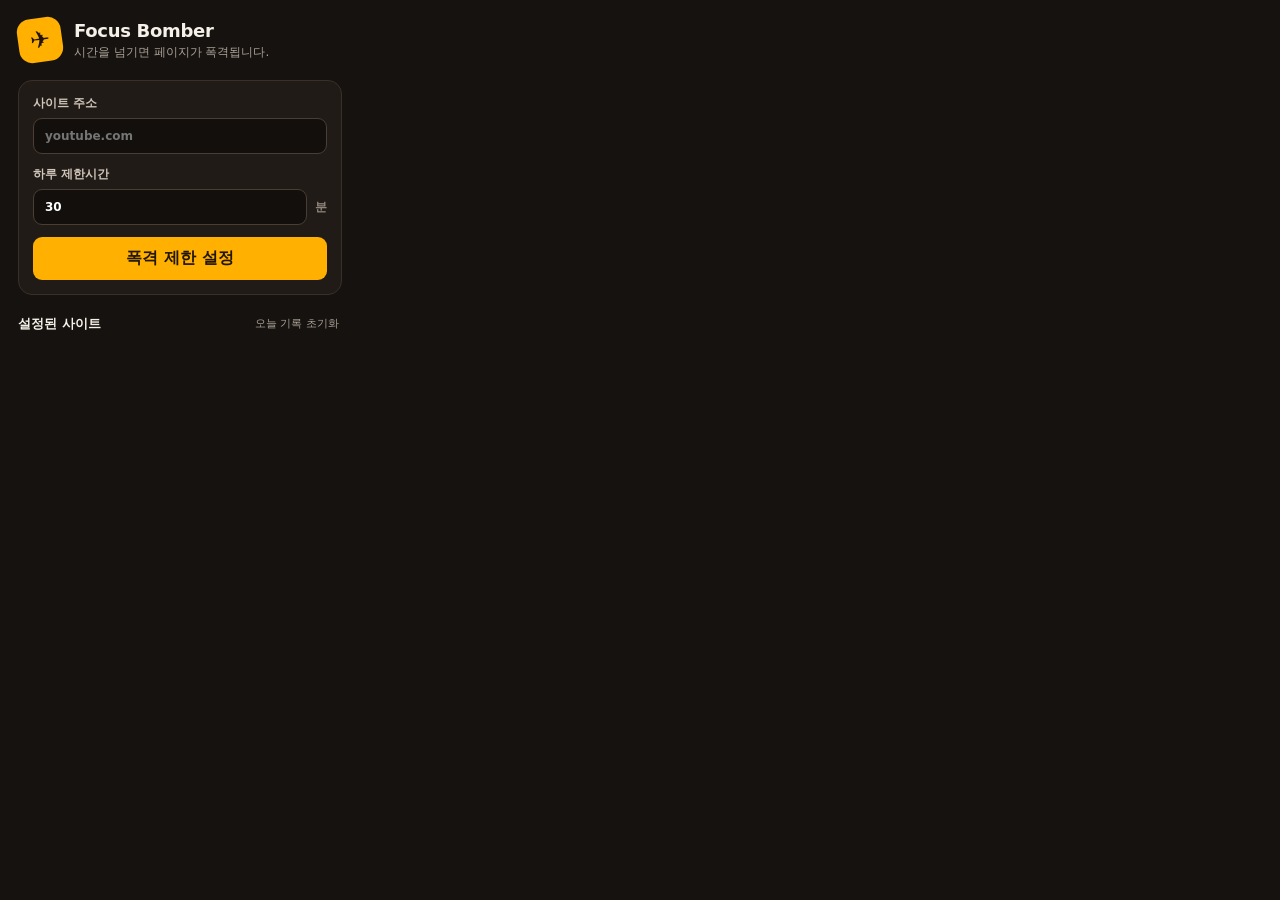
==== popup.html @ dd1b22a1 "Initial release of Focus Bomber" ====
<!doctype html>
<html lang="ko">
  <head>
    <meta charset="utf-8">
    <meta name="viewport" content="width=device-width, initial-scale=1">
    <title>Focus Bomber</title>
    <link rel="stylesheet" href="popup.css">
  </head>
  <body>
    <main>
      <header>
        <div class="logo">✈</div>
        <div><h1>Focus Bomber</h1><p>시간을 넘기면 페이지가 폭격됩니다.</p></div>
      </header>

      <form id="rule-form">
        <label>사이트 주소
          <input id="site" type="text" placeholder="youtube.com" required autocomplete="off">
        </label>
        <label>하루 제한시간
          <div class="time-row">
            <input id="minutes" type="number" min="1" max="1440" value="30" required>
            <span>분</span>
          </div>
        </label>
        <button class="primary" type="submit">폭격 제한 설정</button>
      </form>

      <section>
        <div class="section-title"><h2>설정된 사이트</h2><button id="reset-all" class="text-button">오늘 기록 초기화</button></div>
        <div id="rules" class="rules"></div>
      </section>
    </main>
    <template id="rule-template">
      <article class="rule">
        <div class="rule-main"><strong class="hostname"></strong><span class="usage"></span></div>
        <button class="test" title="현재 탭에서 시험 폭격 후 탭 닫기">시험·닫기</button>
        <label class="switch"><input class="enabled" type="checkbox"><span></span></label>
        <button class="delete" title="삭제" aria-label="삭제">×</button>
      </article>
    </template>
    <script src="popup.js"></script>
  </body>
</html>
---- popup.css ----
:root { color-scheme: dark; font-family: Inter, Pretendard, system-ui, sans-serif; }
* { box-sizing: border-box; }
body { margin: 0; width: 360px; color: #f6f1e8; background: #15120f; }
main { padding: 18px; }
header { display: flex; gap: 12px; align-items: center; margin-bottom: 18px; }
.logo { display:grid; place-items:center; width:44px; height:44px; border-radius:13px; background:#ffb000; color:#201506; font-size:24px; transform:rotate(-8deg); }
h1, h2, p { margin: 0; }
h1 { font-size: 18px; letter-spacing: -.3px; }
header p { margin-top: 3px; color: #aaa096; font-size: 12px; }
form { display: grid; gap: 12px; padding: 14px; border: 1px solid #3a3027; border-radius: 14px; background: #201b17; }
label { display: grid; gap: 6px; color: #cfc5ba; font-size: 12px; font-weight: 700; }
input { width: 100%; border: 1px solid #4a3e32; border-radius: 9px; outline: 0; padding: 10px 11px; color: #fff; background: #120f0d; font: inherit; }
input:focus { border-color: #ffb000; box-shadow: 0 0 0 3px #ffb00022; }
.time-row { display: flex; align-items: center; gap: 8px; }
.time-row span { color:#8f857b; }
button { border: 0; cursor: pointer; font: inherit; }
.primary { padding: 11px; border-radius: 9px; font-weight: 900; color: #211607; background: #ffb000; }
.primary:hover { background: #ffc038; }
section { margin-top: 18px; }
.section-title { display:flex; align-items:center; justify-content:space-between; margin-bottom:9px; }
h2 { font-size: 13px; }
.text-button { padding: 3px; color: #a99e93; background: transparent; font-size: 11px; }
.rules { display: grid; gap: 7px; }
.empty { padding: 22px; border: 1px dashed #3c332b; border-radius: 12px; color: #82786f; text-align: center; font-size: 12px; }
.rule { display: grid; grid-template-columns: 1fr auto auto auto; gap: 8px; align-items: center; padding: 11px; border-radius: 11px; background:#211c18; }
.rule-main { min-width: 0; display:grid; gap:3px; }
.hostname { overflow:hidden; text-overflow:ellipsis; white-space:nowrap; font-size:12px; }
.usage { color:#8f857b; font-size:10px; }
.delete { width:22px; height:22px; border-radius:7px; color:#9d9187; background:#332a23; font-size:17px; line-height:1; }
.delete:hover { color:#fff; background:#a53a2b; }
.test { padding:5px 7px; border-radius:7px; color:#ffbd25; background:#3a2d17; font-size:10px; font-weight:800; }
.test:hover { color:#1d1306; background:#ffb000; }
.switch { position:relative; display:block; width:34px; height:20px; }
.switch input { position:absolute; opacity:0; }
.switch span { position:absolute; inset:0; border-radius:20px; background:#4b4139; transition:.2s; }
.switch span::after { content:""; position:absolute; top:3px; left:3px; width:14px; height:14px; border-radius:50%; background:#c8beb4; transition:.2s; }
.switch input:checked + span { background:#ffb000; }
.switch input:checked + span::after { transform:translateX(14px); background:#1b1309; }
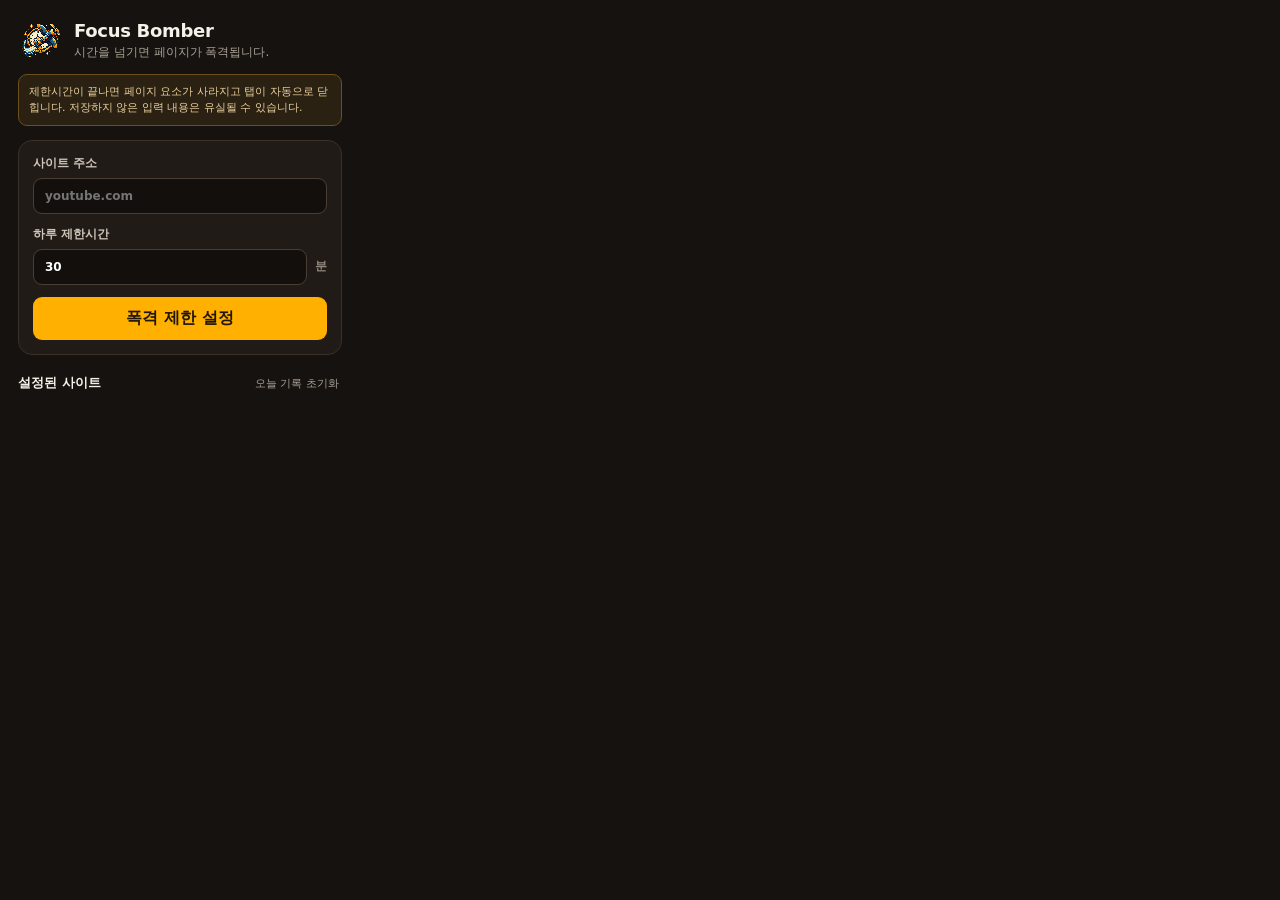
==== commit 93c60ac8: "Prepare Chrome Web Store release" ====
--- a/popup.html
+++ b/popup.html
@@ -9,9 +9,11 @@
   <body>
     <main>
       <header>
-        <div class="logo">✈</div>
+        <img class="logo" src="assets/icons/icon-48.png" alt="">
         <div><h1>Focus Bomber</h1><p>시간을 넘기면 페이지가 폭격됩니다.</p></div>
       </header>
+
+      <p class="warning" role="note">제한시간이 끝나면 페이지 요소가 사라지고 탭이 자동으로 닫힙니다. 저장하지 않은 입력 내용은 유실될 수 있습니다.</p>
 
       <form id="rule-form">
         <label>사이트 주소
--- a/popup.css
+++ b/popup.css
@@ -3,10 +3,11 @@
 body { margin: 0; width: 360px; color: #f6f1e8; background: #15120f; }
 main { padding: 18px; }
 header { display: flex; gap: 12px; align-items: center; margin-bottom: 18px; }
-.logo { display:grid; place-items:center; width:44px; height:44px; border-radius:13px; background:#ffb000; color:#201506; font-size:24px; transform:rotate(-8deg); }
+.logo { display:block; width:44px; height:44px; object-fit:contain; image-rendering:pixelated; }
 h1, h2, p { margin: 0; }
 h1 { font-size: 18px; letter-spacing: -.3px; }
 header p { margin-top: 3px; color: #aaa096; font-size: 12px; }
+.warning { margin: -6px 0 14px; padding: 9px 10px; border: 1px solid #6e501e; border-radius: 9px; color: #e9cf9c; background: #2b2112; font-size: 11px; line-height: 1.45; }
 form { display: grid; gap: 12px; padding: 14px; border: 1px solid #3a3027; border-radius: 14px; background: #201b17; }
 label { display: grid; gap: 6px; color: #cfc5ba; font-size: 12px; font-weight: 700; }
 input { width: 100%; border: 1px solid #4a3e32; border-radius: 9px; outline: 0; padding: 10px 11px; color: #fff; background: #120f0d; font: inherit; }
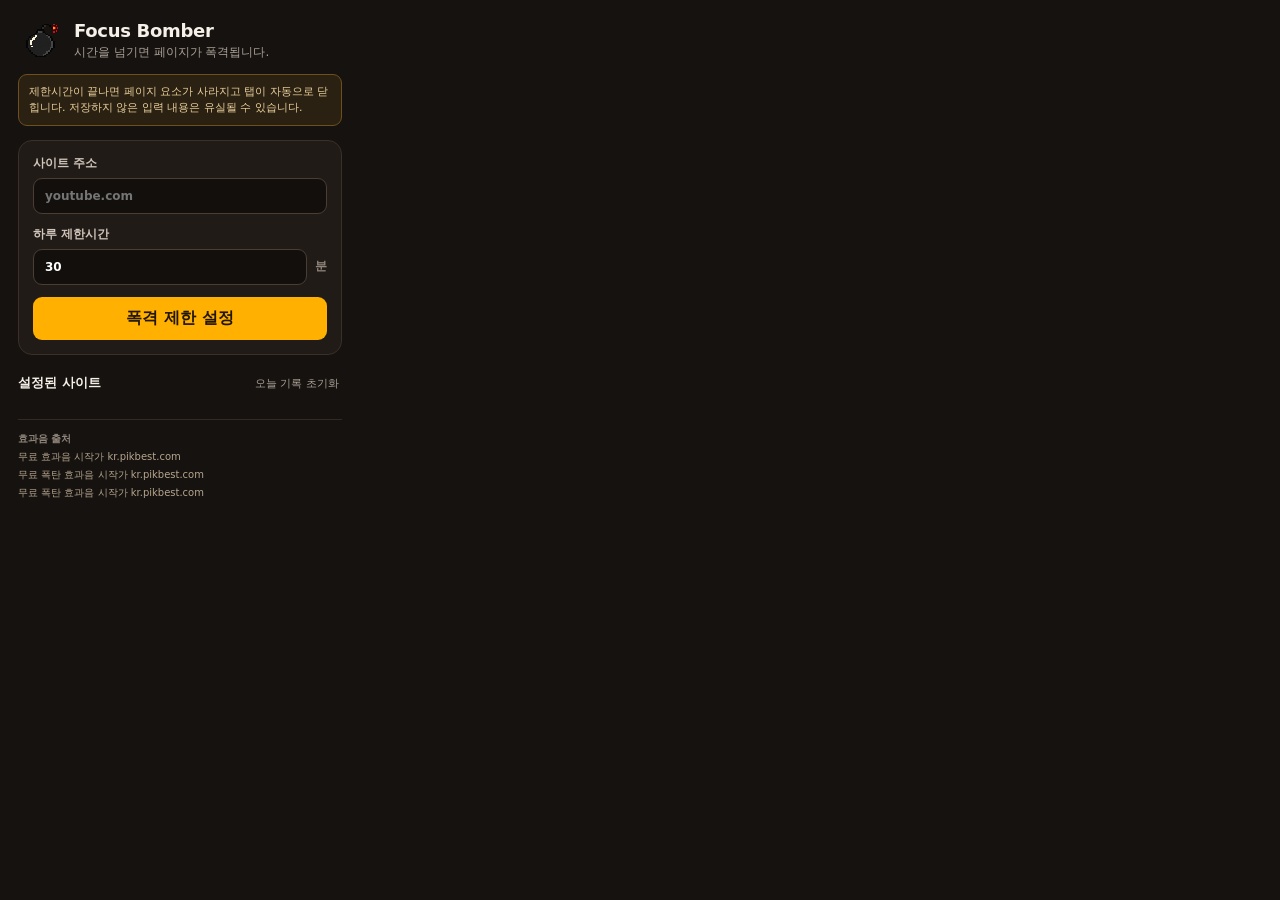
==== commit f31722e0: "Add required Pikbest sound attributions" ====
--- a/popup.html
+++ b/popup.html
@@ -32,6 +32,13 @@
         <div class="section-title"><h2>설정된 사이트</h2><button id="reset-all" class="text-button">오늘 기록 초기화</button></div>
         <div id="rules" class="rules"></div>
       </section>
+
+      <footer class="credits">
+        <strong>효과음 출처</strong>
+        <a href="https://kr.pikbest.com/free-sound-effects/%ED%8F%AD%ED%83%84.html" target="_blank" rel="noopener noreferrer">무료 효과음 시작가 kr.pikbest.com</a>
+        <a href="https://kr.pikbest.com/sound-effects/deafening-war-bomb-explosion_226020.html" target="_blank" rel="noopener noreferrer">무료 폭탄 효과음 시작가 kr.pikbest.com</a>
+        <a href="https://kr.pikbest.com/sound-effects/terrorist-battle-bomb-explosion_226021.html" target="_blank" rel="noopener noreferrer">무료 폭탄 효과음 시작가 kr.pikbest.com</a>
+      </footer>
     </main>
     <template id="rule-template">
       <article class="rule">
--- a/popup.css
+++ b/popup.css
@@ -37,3 +37,7 @@
 .switch span::after { content:""; position:absolute; top:3px; left:3px; width:14px; height:14px; border-radius:50%; background:#c8beb4; transition:.2s; }
 .switch input:checked + span { background:#ffb000; }
 .switch input:checked + span::after { transform:translateX(14px); background:#1b1309; }
+.credits { display:grid; gap:4px; margin-top:16px; padding-top:12px; border-top:1px solid #332a23; font-size:10px; line-height:1.4; }
+.credits strong { color:#8f857b; }
+.credits a { color:#b6a58e; text-decoration:none; }
+.credits a:hover { color:#ffbd25; text-decoration:underline; }
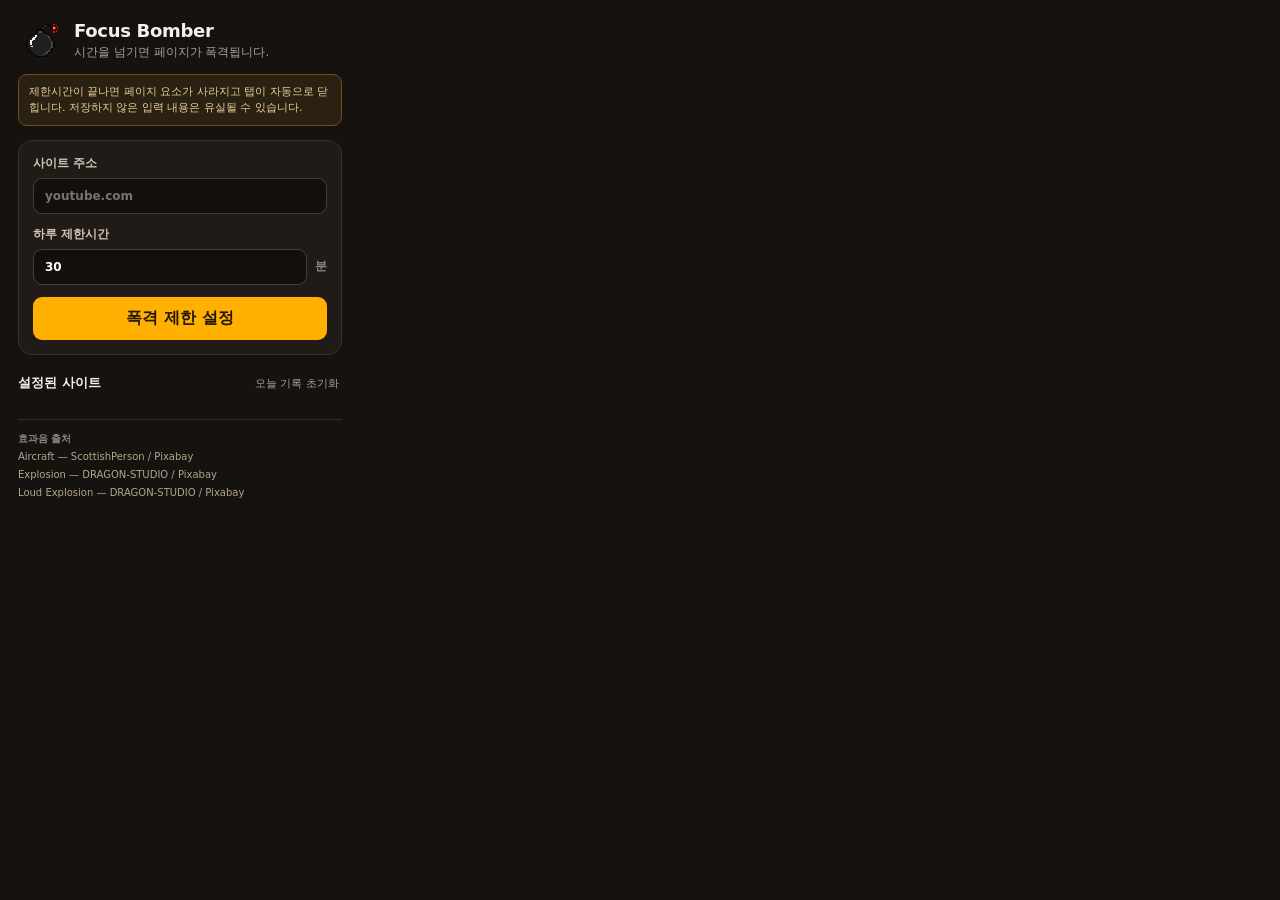
==== commit ff07d65a: "Remove restricted sound and update audio credits" ====
--- a/popup.html
+++ b/popup.html
@@ -35,9 +35,9 @@
 
       <footer class="credits">
         <strong>효과음 출처</strong>
-        <a href="https://kr.pikbest.com/free-sound-effects/%ED%8F%AD%ED%83%84.html" target="_blank" rel="noopener noreferrer">무료 효과음 시작가 kr.pikbest.com</a>
-        <a href="https://kr.pikbest.com/sound-effects/deafening-war-bomb-explosion_226020.html" target="_blank" rel="noopener noreferrer">무료 폭탄 효과음 시작가 kr.pikbest.com</a>
-        <a href="https://kr.pikbest.com/sound-effects/terrorist-battle-bomb-explosion_226021.html" target="_blank" rel="noopener noreferrer">무료 폭탄 효과음 시작가 kr.pikbest.com</a>
+        <a href="https://pixabay.com/sound-effects/film-special-effects-sound-effect-ww2-fighter-plane-takeoff-333260/" target="_blank" rel="noopener noreferrer">Aircraft — ScottishPerson / Pixabay</a>
+        <a href="https://pixabay.com/sound-effects/film-special-effects-explosion-sound-effect-425455/" target="_blank" rel="noopener noreferrer">Explosion — DRAGON-STUDIO / Pixabay</a>
+        <a href="https://pixabay.com/sound-effects/film-special-effects-loud-explosion-425457/" target="_blank" rel="noopener noreferrer">Loud Explosion — DRAGON-STUDIO / Pixabay</a>
       </footer>
     </main>
     <template id="rule-template">
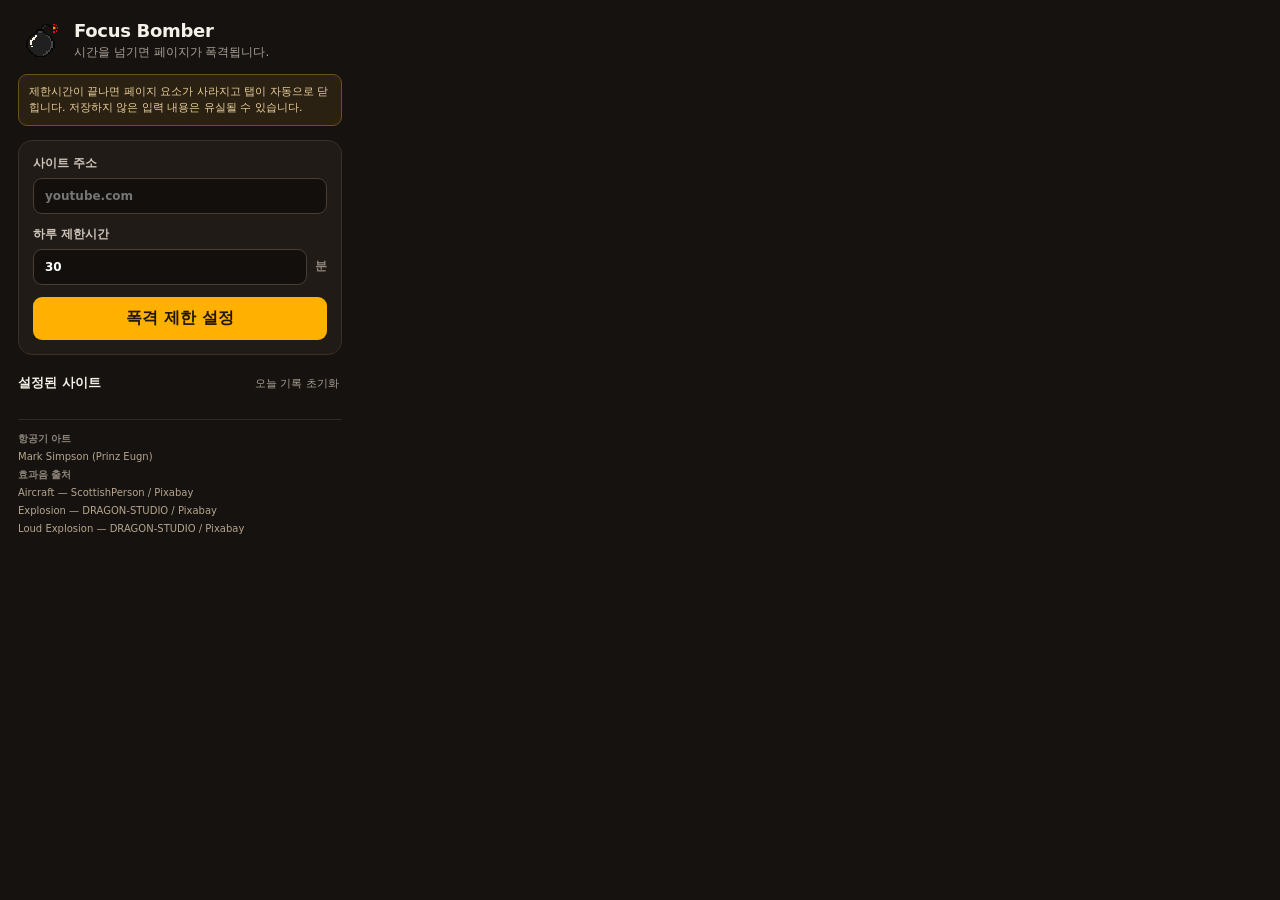
==== commit 903621ba: "Complete store credits and listing assets" ====
--- a/popup.html
+++ b/popup.html
@@ -34,6 +34,8 @@
       </section>
 
       <footer class="credits">
+        <strong>항공기 아트</strong>
+        <a href="http://prinzeugn.deviantart.com/" target="_blank" rel="noopener noreferrer">Mark Simpson (Prinz Eugn)</a>
         <strong>효과음 출처</strong>
         <a href="https://pixabay.com/sound-effects/film-special-effects-sound-effect-ww2-fighter-plane-takeoff-333260/" target="_blank" rel="noopener noreferrer">Aircraft — ScottishPerson / Pixabay</a>
         <a href="https://pixabay.com/sound-effects/film-special-effects-explosion-sound-effect-425455/" target="_blank" rel="noopener noreferrer">Explosion — DRAGON-STUDIO / Pixabay</a>
